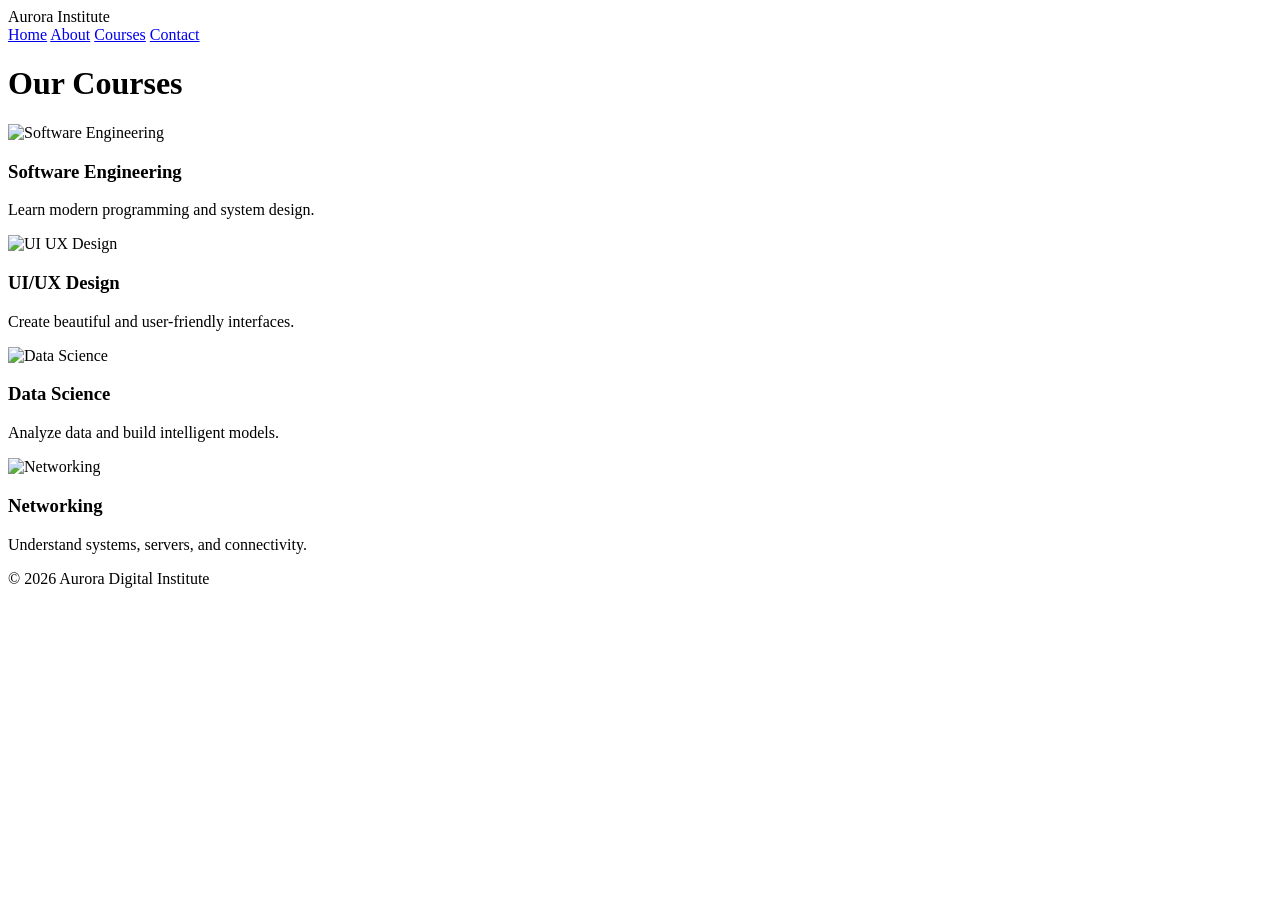
==== courses.html @ 98132527 "Create courses.html" ====
<!DOCTYPE html>
<html lang="en">
<head>
  <meta charset="UTF-8">
  <title>Courses</title>
  <link rel="stylesheet" href="css/style.css">
</head>

<body>

<header class="glass">
  <div class="logo">Aurora Institute</div>
  <nav>
    <a href="index.html">Home</a>
    <a href="about.html">About</a>
    <a href="courses.html">Courses</a>
    <a href="contact.html">Contact</a>
  </nav>
</header>

<main class="page">

<h1>Our Courses</h1>

<div class="grid">

<article class="card">
  <img src="images/coding.jpg" alt="Software Engineering">
  <h3>Software Engineering</h3>
  <p>Learn modern programming and system design.</p>
</article>

<article class="card">
  <img src="images/design.jpg" alt="UI UX Design">
  <h3>UI/UX Design</h3>
  <p>Create beautiful and user-friendly interfaces.</p>
</article>

<article class="card">
  <img src="images/science.jpg" alt="Data Science">
  <h3>Data Science</h3>
  <p>Analyze data and build intelligent models.</p>
</article>

<article class="card">
  <img src="images/campus.jpg" alt="Networking">
  <h3>Networking</h3>
  <p>Understand systems, servers, and connectivity.</p>
</article>

</div>

</main>

<footer>
  <p>&copy; 2026 Aurora Digital Institute</p>
</footer>

</body>
</html>
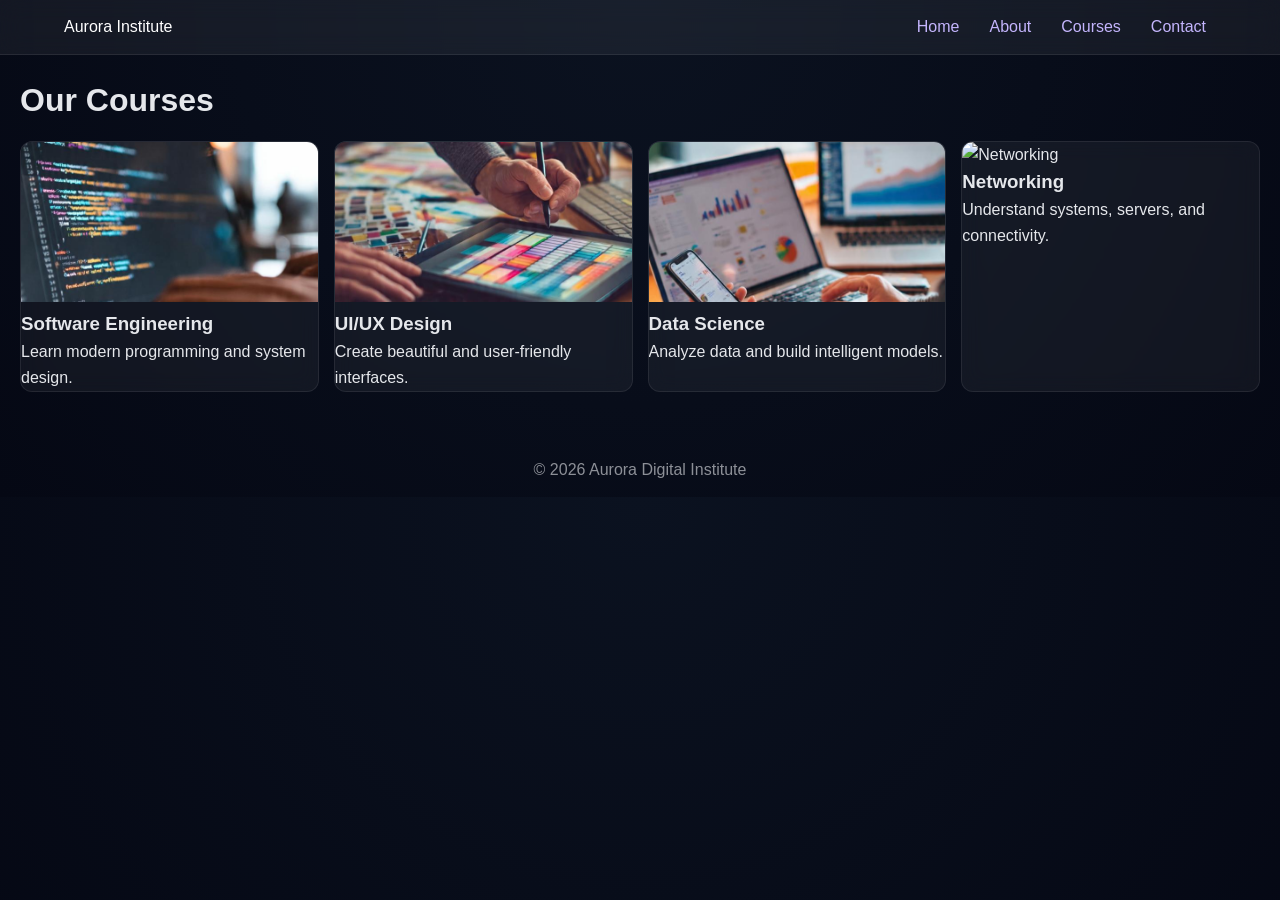
==== commit aa34db5a: "Update courses.html" ====
--- a/courses.html
+++ b/courses.html
@@ -43,7 +43,7 @@
 </article>
 
 <article class="card">
-  <img src="images/campus.jpg" alt="Networking">
+  <img src="images/students2.jpg" alt="Networking">
   <h3>Networking</h3>
   <p>Understand systems, servers, and connectivity.</p>
 </article>
@@ -57,4 +57,4 @@
 </footer>
 
 </body>
-</html>+</html>
--- a/css/style.css
+++ b/css/style.css
@@ -0,0 +1,185 @@
+* {
+  margin: 0;
+  padding: 0;
+  box-sizing: border-box;
+}
+
+body {
+  font-family: Arial, sans-serif;
+  background: radial-gradient(circle at top, #0b1220, #050814);
+  color: #e5e7eb;
+  line-height: 1.6;
+}
+
+.glass {
+    display: flex;
+    justify-content: space-between;
+    align-items: center;
+    padding: 8px 5%;
+    background: rgba(255,255,255,0.06);
+    backdrop-filter: blur(12px);
+    border-bottom: 1px solid rgba(255,255,255,0.08);
+}
+
+.logo {
+    display: flex;
+    align-items: center;
+    gap: 8px;
+}
+
+.logo img {
+    height: 28px;
+    width: auto;
+    max-width: 28px;
+    display: block;
+}
+
+.logo span {
+    font-size: 0.95rem;
+    font-weight: 600;
+}
+header {
+    background: #0f172a;
+    color: white;
+    display: flex;
+    justify-content: space-between;
+    align-items: center;
+    padding: 15px 8%;
+}
+
+
+nav {
+  display: flex;
+  flex-wrap: wrap;
+  gap: 10px;
+}
+
+nav a {
+  color: #c4b5fd;
+  text-decoration: none;
+  padding: 6px 10px;
+  border-radius: 6px;
+}
+
+nav a:hover {
+  background: rgba(255,255,255,0.08);
+}
+
+.hero {
+  height: 60vh;
+  display: flex;
+  justify-content: center;
+  align-items: center;
+  text-align: center;
+  background: linear-gradient(135deg, #4f46e5, #0ea5e9);
+  padding: 20px;
+}
+
+.hero-content {
+  background: rgba(0,0,0,0.4);
+  padding: 20px;
+  border-radius: 12px;
+  border: 1px solid rgba(255,255,255,0.1);
+}
+
+.page {
+  padding: 20px;
+}
+
+.grid {
+  display: grid;
+  grid-template-columns: repeat(auto-fit, minmax(220px, 1fr));
+  gap: 15px;
+  margin-top: 15px;
+}
+
+.card {
+  background: rgba(255,255,255,0.05);
+  border: 1px solid rgba(255,255,255,0.08);
+  border-radius: 12px;
+  overflow: hidden;
+  backdrop-filter: blur(10px);
+  transition: transform 0.2s ease;
+}
+
+.card:hover {
+  transform: translateY(-5px);
+}
+
+.card img {
+  width: 100%;
+  height: 160px;
+  object-fit: cover;
+}
+
+.split {
+  display: flex;
+  gap: 15px;
+  margin-top: 20px;
+}
+
+.split img {
+  width: 50%;
+  border-radius: 10px;
+}
+
+form {
+  max-width: 500px;
+  display: flex;
+  flex-direction: column;
+  gap: 10px;
+  margin-top: 10px;
+}
+
+input, textarea {
+  padding: 10px;
+  border-radius: 8px;
+  border: none;
+}
+
+button {
+  padding: 10px;
+  background: linear-gradient(90deg, #7c3aed, #2563eb);
+  color: white;
+  border: none;
+  border-radius: 8px;
+  cursor: pointer;
+}
+
+footer {
+  text-align: center;
+  padding: 15px;
+  opacity: 0.6;
+  margin-top: 30px;
+}
+
+@media (max-width: 900px) {
+  .split {
+    flex-direction: column;
+  }
+
+  .split img {
+    width: 100%;
+  }
+
+  header, .glass {
+    flex-direction: column;
+    align-items: flex-start;
+    gap: 10px;
+  }
+}
+
+@media (max-width: 600px) {
+  .hero {
+    height: auto;
+    padding: 70px 15px;
+  }
+
+  nav {
+    flex-direction: column;
+  }
+
+  .card img {
+    height: 140px;
+  }
+}
